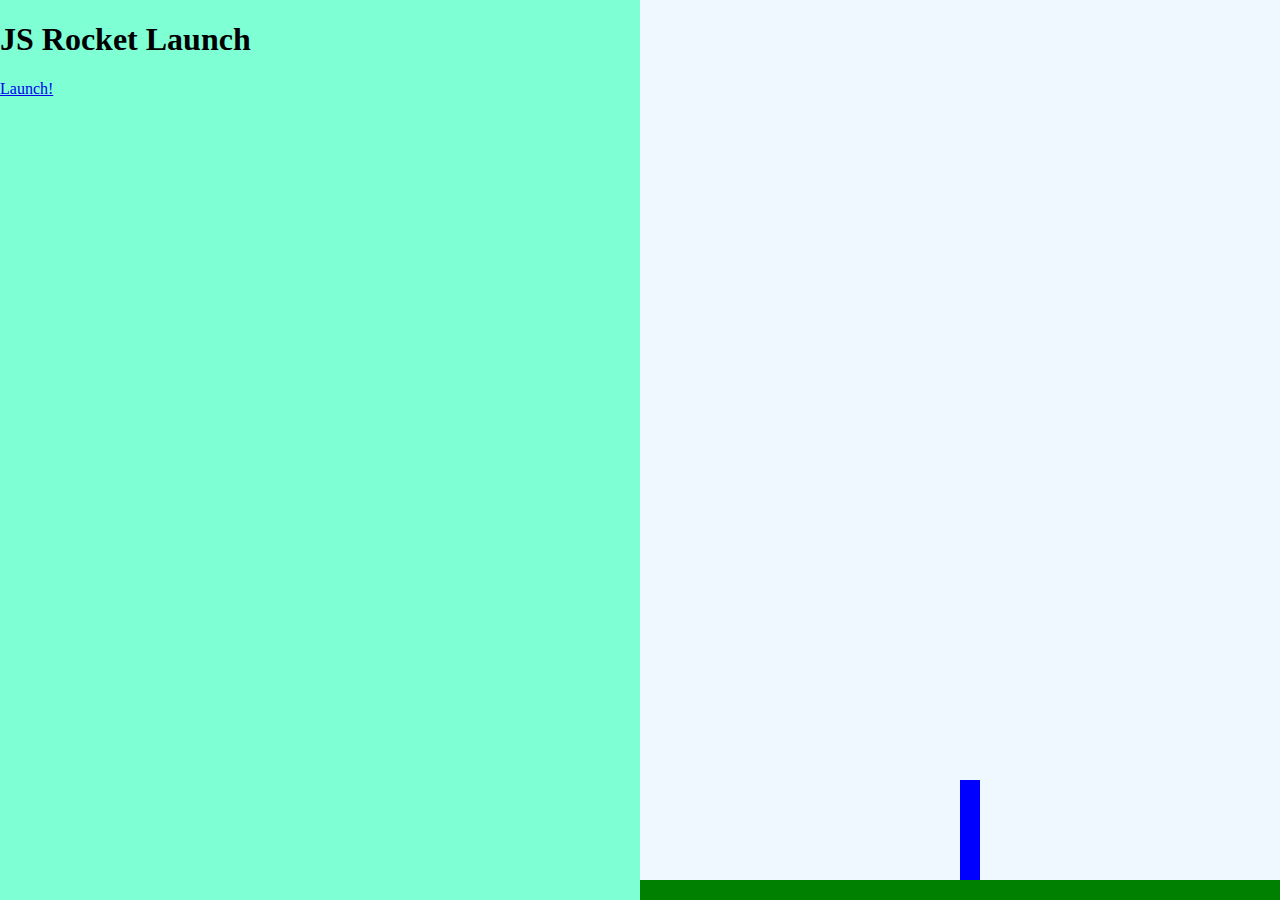
==== rocket.html @ 89b84000 "Made my rocket!" ====
<!DOCTYPE html>
<html lang="en" dir="ltr">
  <head>
    <meta charset="utf-8">
    <title>Rocket Launch sequence!</title>
    <link rel="stylesheet" href="css/rocket.css">
    <script src="js/rocket.js">

    </script>
  </head>
  <body class="body-state1">
    <div class="left">

      <div class="state1">
        <h1>JS Rocket Launch</h1>
        <a href="#" class="button" onclick="changeState(2);">Launch!</a>
      </div>

      <div class="state2">
        <h1 id="countdown">10</h1>
        <a href="#" class="button" onclick="changeState(1);">Abort!</a>
      </div>

      <div class="state3">
        <h1>Lift Off!</h1>
      </div>

      <div class="state4">
        <h1>Well done!</h1>
        <a href="#" class="button" onclick="changeState(1);">Do it again!</a>
      </div>

      <div class="state5">
        <h1>Oh No!!!!</h1>
        <a href="#" class="button" onclick="changeState(1);">Try again!</a>
      </div>

    </div>
    <div class="right">
      <div class="ground">

      </div>
      <div class="rocket">

      </div>
    </div>
  </body>
</html>
---- css/rocket.css ----
.left {
  background-color: aquamarine;
  position: fixed;
  width: 50%;
  height: 100%;
  top: 0;
  left: 0;
}

.right {
  background-color: aliceblue;
  position: fixed;
  width: 50%;
  height: 100%;
  top: 0;
  right: 0;
}

.ground {
  background-color: green;
  position: absolute;
  bottom: 0;
  left: 0;
  width: 100%;
  height: 20px;
}

.rocket {
  position: absolute;
  left: 50%;
  bottom: 20px;
  width: 20px;
  height: 100px;
  background-color: blue;
  transition: bottom 10000ms;
}

body.body-state1 .rocket {
  transition: none;
}

body.body-state3 .rocket,
body.body-state4 .rocket {
  bottom: 1000px;
}

.state1,
.state2,
.state3,
.state4,
.state5 {
  display: none;
}

body.body-state1 .state1{display: block;}
body.body-state2 .state2{display: block;}
body.body-state3 .state3{display: block;}
body.body-state4 .state4{display: block;}
body.body-state5 .state5{display: block;}

a {

}

a.button {

}
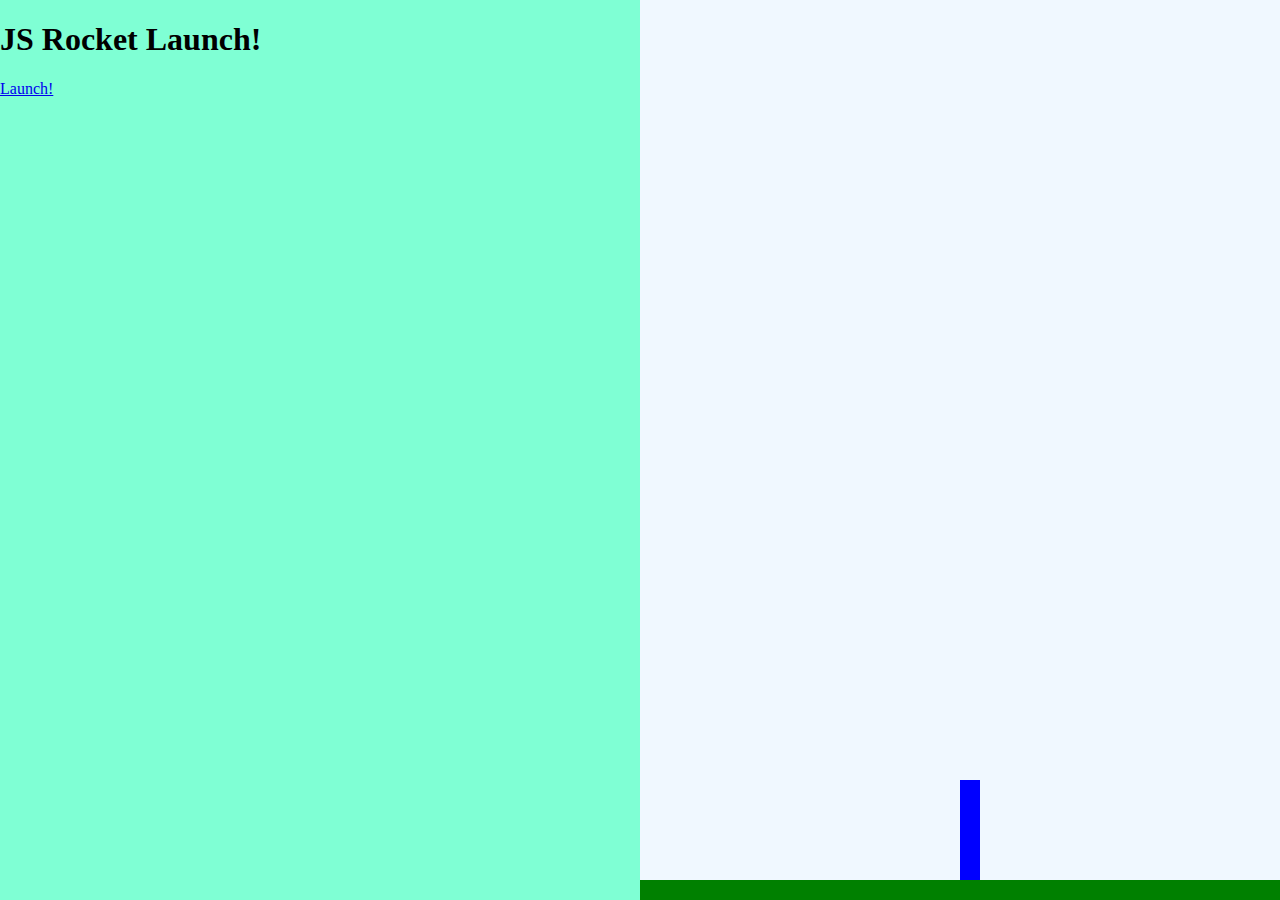
==== commit 1eb271e8: "Made my rocket!2" ====
--- a/rocket.html
+++ b/rocket.html
@@ -1,48 +1,35 @@
 <!DOCTYPE html>
-<html lang="en" dir="ltr">
-  <head>
-    <meta charset="utf-8">
-    <title>Rocket Launch sequence!</title>
-    <link rel="stylesheet" href="css/rocket.css">
-    <script src="js/rocket.js">
-
-    </script>
-  </head>
-  <body class="body-state1">
-    <div class="left">
-
+<html>
+<head>
+  <title>Rocket Launch sequence!</title>
+  <link rel="stylesheet" type="text/css" href="css/rocket.css">
+  <script type="text/javascript" src="js/rocket.js"></script>
+</head>
+<body class="body-state1">
+  <div class="left">
       <div class="state1">
-        <h1>JS Rocket Launch</h1>
+        <h1>JS Rocket Launch!</h1>
         <a href="#" class="button" onclick="changeState(2);">Launch!</a>
       </div>
-
-      <div class="state2">
+       <div class="state2">
         <h1 id="countdown">10</h1>
         <a href="#" class="button" onclick="changeState(1);">Abort!</a>
       </div>
-
-      <div class="state3">
+       <div class="state3">
         <h1>Lift Off!</h1>
       </div>
-
-      <div class="state4">
-        <h1>Well done!</h1>
+       <div class="state4">
+        <h1>Well Done!</h1>
         <a href="#" class="button" onclick="changeState(1);">Do it again!</a>
       </div>
-
       <div class="state5">
         <h1>Oh No!!!!</h1>
-        <a href="#" class="button" onclick="changeState(1);">Try again!</a>
+        <a href="#" class="button" onclick="changeState(1);">Try Again!</a>
       </div>
-
-    </div>
-    <div class="right">
-      <div class="ground">
-
-      </div>
-      <div class="rocket">
-
-      </div>
-    </div>
-  </body>
-</html>
+  </div>
+  <div class="right">
+      <div class="ground"></div>
+      <div class="rocket"></div>
+  </div>
+</body>
+</html>--- a/css/rocket.css
+++ b/css/rocket.css
@@ -1,19 +1,19 @@
-.left {
+.left{
   background-color: aquamarine;
   position: fixed;
   width: 50%;
   height: 100%;
-  top: 0;
-  left: 0;
+  top:0;
+  left:0;
 }
 
-.right {
+.right{
   background-color: aliceblue;
   position: fixed;
   width: 50%;
   height: 100%;
-  top: 0;
-  right: 0;
+  top:0;
+  right:0;
 }
 
 .ground {
@@ -32,15 +32,15 @@
   width: 20px;
   height: 100px;
   background-color: blue;
-  transition: bottom 10000ms;
+  transition: bottom 1000ms;
 }
 
-body.body-state1 .rocket {
+body.body-state1 .rocket{
   transition: none;
 }
 
 body.body-state3 .rocket,
-body.body-state4 .rocket {
+body.body-state4 .rocket  {
   bottom: 1000px;
 }
 
@@ -48,20 +48,22 @@
 .state2,
 .state3,
 .state4,
-.state5 {
+.state5{
   display: none;
 }
 
-body.body-state1 .state1{display: block;}
-body.body-state2 .state2{display: block;}
-body.body-state3 .state3{display: block;}
-body.body-state4 .state4{display: block;}
-body.body-state5 .state5{display: block;}
 
-a {
+body.body-state1 .state1 {display: block;}
+body.body-state2 .state2 {display: block;}
+body.body-state3 .state3 {display: block;}
+body.body-state4 .state4 {display: block;}
+body.body-state5 .state5 {display: block;}
+
+
+a{
 
 }
 
-a.button {
+a.button{
 
-}
+}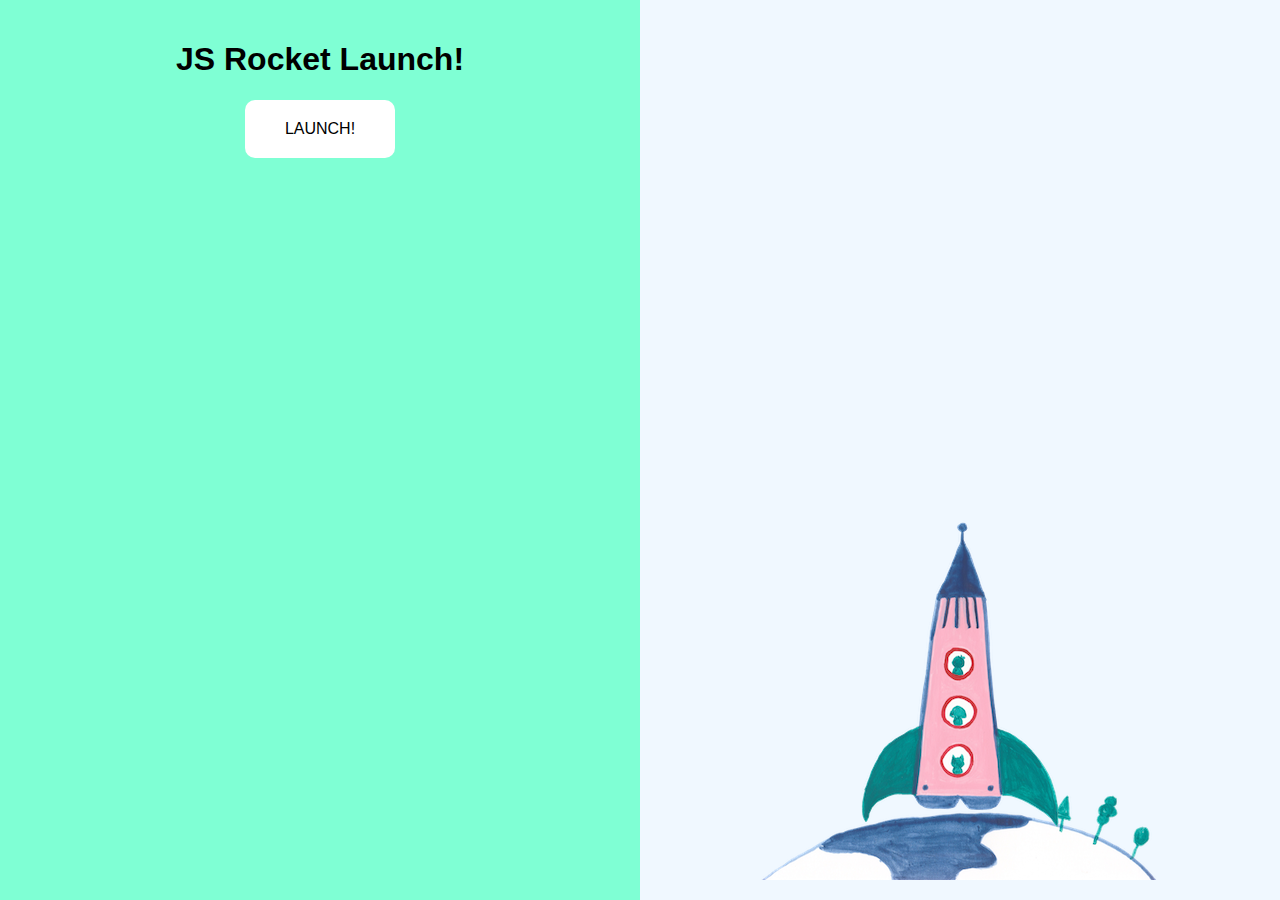
==== commit 65f52877: "Interface Styling" ====
--- a/rocket.html
+++ b/rocket.html
@@ -7,22 +7,22 @@
 </head>
 <body class="body-state1">
   <div class="left">
-      <div class="state1">
+      <div class="interface state1">
         <h1>JS Rocket Launch!</h1>
         <a href="#" class="button" onclick="changeState(2);">Launch!</a>
       </div>
-       <div class="state2">
+       <div class="interface state2">
         <h1 id="countdown">10</h1>
-        <a href="#" class="button" onclick="changeState(1);">Abort!</a>
+        <a href="#" onclick="changeState(1);">Abort!</a>
       </div>
-       <div class="state3">
+       <div class="interface state3">
         <h1>Lift Off!</h1>
       </div>
-       <div class="state4">
+       <div class="interface state4">
         <h1>Well Done!</h1>
         <a href="#" class="button" onclick="changeState(1);">Do it again!</a>
       </div>
-      <div class="state5">
+      <div class="interface state5">
         <h1>Oh No!!!!</h1>
         <a href="#" class="button" onclick="changeState(1);">Try Again!</a>
       </div>
--- a/css/rocket.css
+++ b/css/rocket.css
@@ -1,3 +1,7 @@
+body {
+  font-family: 'helvetica', 'arial', sans-serif;
+}
+
 .left{
   background-color: aquamarine;
   position: fixed;
@@ -5,6 +9,27 @@
   height: 100%;
   top:0;
   left:0;
+}
+
+.interface{
+  text-align: center;
+  padding: 20px;
+
+}
+
+a.button{
+  display: inline-block;
+  background-color: white;
+  color: black;
+  padding: 20px 40px;
+  text-transform: uppercase;
+  text-decoration: none;
+  border-radius: 10px;
+  transition: color 300ms;
+}
+
+a:hover{
+  color: red;
 }
 
 .right{
@@ -17,26 +42,46 @@
 }
 
 .ground {
-  background-color: green;
   position: absolute;
-  bottom: 0;
-  left: 0;
-  width: 100%;
-  height: 20px;
+  left: 50%;
+  bottom: 20px;
+  width: 400px;
+  height: 92px;
+  margin-left: -200px;
+  background: url('../img/ground.png') no-repeat 0 0;
 }
 
 .rocket {
   position: absolute;
   left: 50%;
   bottom: 20px;
-  width: 20px;
-  height: 100px;
-  background-color: blue;
+  width: 348px;
+  height: 360px;
+  margin-left: -100px;
+  background: url('../img/rocket-state1.png') no-repeat 0 0;
   transition: bottom 1000ms;
 }
 
 body.body-state1 .rocket{
   transition: none;
+}
+
+/* rocket bg image */
+
+body.body-state2 .rocket {
+  bottom: 80px;
+  background-image: url('../img/rocket-state2.png');
+}
+
+body.body-state3 .rocket,
+body.body-state4 .rocket {
+  background-image: url('../img/rocket-state3.png');
+}
+
+body.body-state5 .rocket {
+  bottom: 120px;
+  margin-left: -174px;
+  background-image: url('../img/boom.png');
 }
 
 body.body-state3 .rocket,
